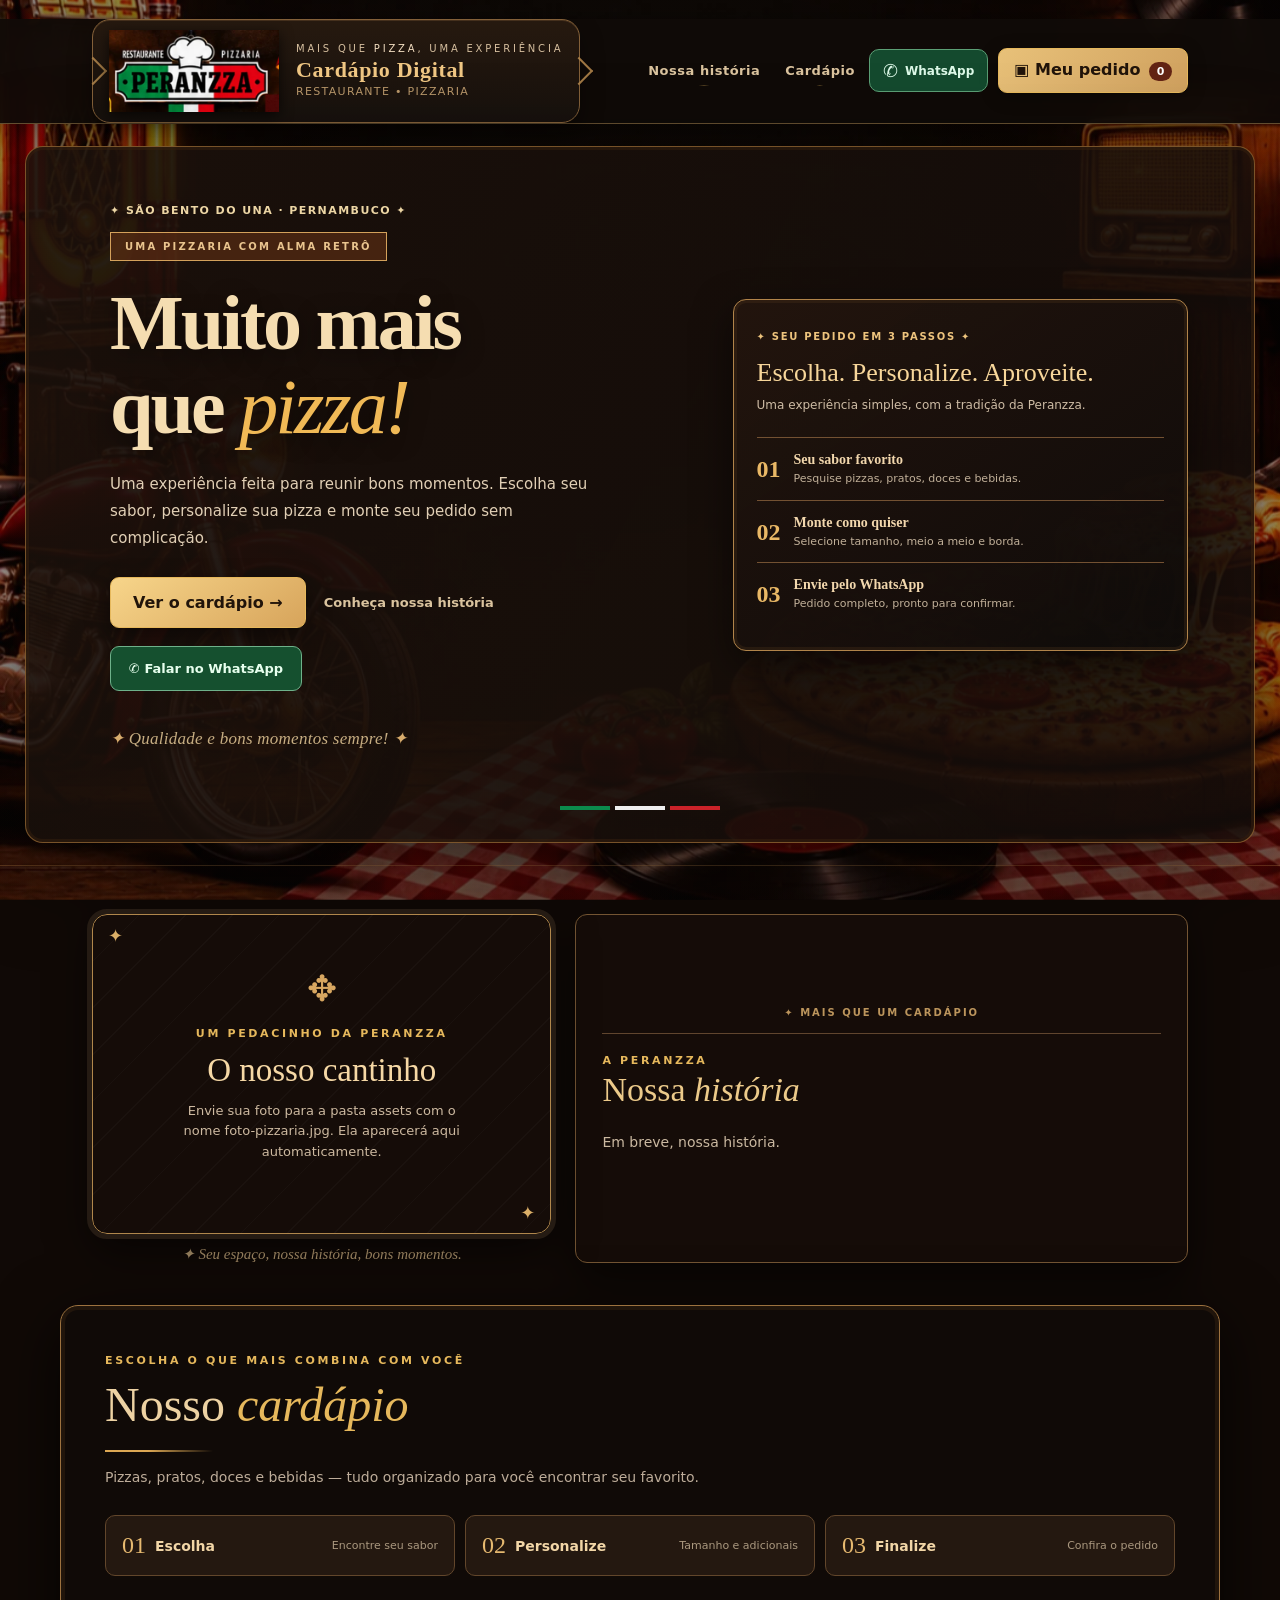
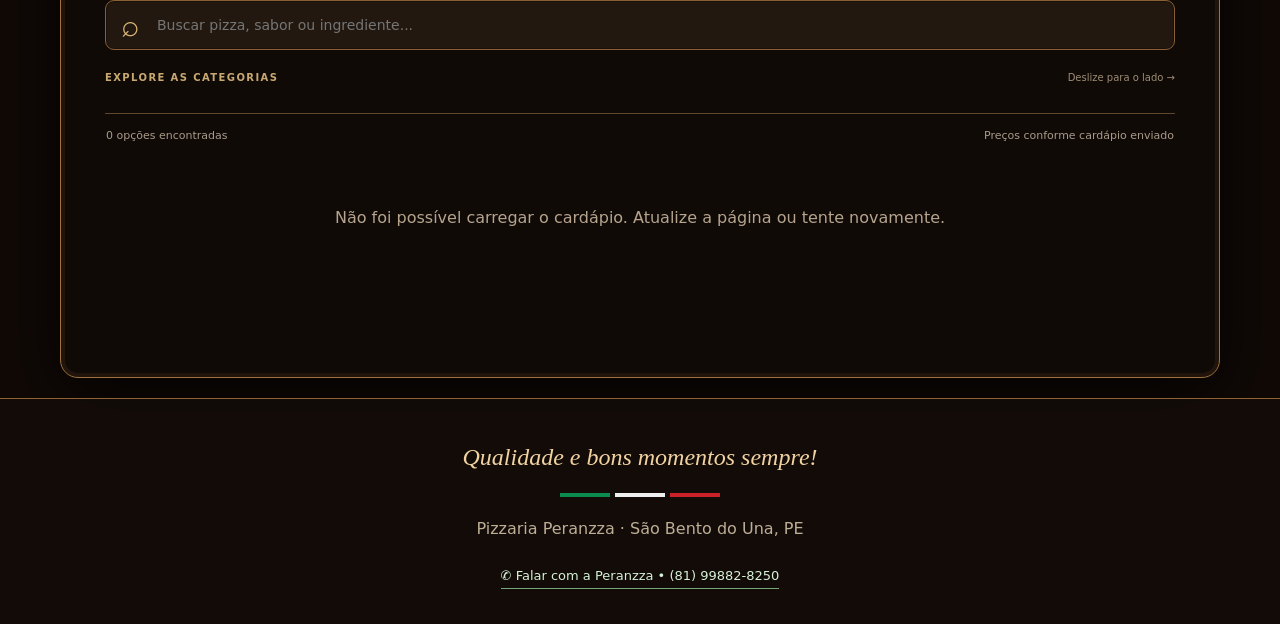
==== src/main/resources/static/index.html @ 8d39ddc9 "Primeira versao do site Pizzaria Peranzza" ====
<!doctype html>






<html lang="pt-BR"><head><meta charset="utf-8"/><meta content="width=device-width, initial-scale=1" name="viewport"/><meta content="#100e0b" name="theme-color"/><title>Peranzza | Cardápio digital</title><link href="assets/css/estilo.css" rel="stylesheet"/><link as="image" href="assets/img/cenario-retro.webp" rel="preload"/><meta content="Cardápio digital da Pizzaria Peranzza em São Bento do Una. Escolha produtos, personalize e envie seu pedido pelo WhatsApp." name="description"/><link rel="icon" type="image/webp" href="assets/img/logo.webp"/></head><body><a class="skip-link" href="#cardapio">Pular para o cardápio</a><div aria-hidden="true" class="site-ambient" id="retroScene"><img alt="" class="ambient-art" decoding="async" src="assets/img/cenario-retro.webp"/><canvas class="ambient-smoke" id="pizzaSmoke"></canvas><div class="ambient-dim"></div></div><header><div class="wrap header-wrap"><a aria-label="Peranzza, início" class="brand" href="#inicio"><span class="brand-shell"><span class="brand-mark"><img alt="Logo oficial Pizzaria Peranzza — restaurante e pizzaria" class="logo-image" src="assets/img/logo.webp"/></span><span class="brand-texts"><span class="brand-topline">Mais que <span>pizza</span>, uma experiência</span><span class="brand-title">Cardápio Digital</span><span class="brand-subline">Restaurante • Pizzaria</span></span></span></a><nav aria-label="Navegação principal" class="header-nav"><a href="#historia">Nossa história</a><a href="#cardapio">Cardápio</a></nav><div class="head-right"><a aria-label="Conversar pelo WhatsApp da Peranzza" class="whatsapp-quick" href="https://wa.me/5581998828250?text=Ol%C3%A1%21%20Gostaria%20de%20fazer%20um%20pedido%20na%20Peranzza." id="whatsappQuick" rel="noopener noreferrer" target="_blank"><span aria-hidden="true">✆</span><span class="wa-label">WhatsApp</span></a><button aria-label="Abrir carrinho" class="primary header-cart" id="cartOpen">▣ <span class="header-cart-label">Meu pedido</span> <span class="count" id="cartCount">0</span></button></div></div></header><section class="hero" id="inicio"><div class="wrap"><div class="hero-layout"><div class="hero-copy"><div class="eyebrow">✦ São Bento do Una · Pernambuco ✦</div><div class="hero-sup">UMA PIZZARIA COM ALMA RETRÔ</div><h1>Muito mais<br/>que <em>pizza!</em></h1><p>Uma experiência feita para reunir bons momentos. Escolha seu sabor, personalize sua pizza e monte seu pedido sem complicação.</p><div class="hero-actions"><button class="primary" onclick="document.getElementById('cardapio').scrollIntoView({behavior:'smooth'})">Ver o cardápio <span aria-hidden="true">→</span></button><a class="quiet-link" href="#historia">Conheça nossa história</a><a class="whatsapp-direct" href="https://wa.me/5581998828250?text=Ol%C3%A1%21%20Gostaria%20de%20fazer%20um%20pedido%20na%20Peranzza." rel="noopener noreferrer" target="_blank">✆ Falar no WhatsApp</a></div><div class="hero-detail"><span>✦</span> Qualidade e bons momentos sempre! <span>✦</span></div></div><aside aria-label="Como fazer seu pedido" class="welcome-steps"><span class="gold-kicker">✦ SEU PEDIDO EM 3 PASSOS ✦</span><h2>Escolha. Personalize. Aproveite.</h2><p>Uma experiência simples, com a tradição da Peranzza.</p><div class="welcome-feature"><span>01</span><div><strong>Seu sabor favorito</strong><small>Pesquise pizzas, pratos, doces e bebidas.</small></div></div><div class="welcome-feature"><span>02</span><div><strong>Monte como quiser</strong><small>Selecione tamanho, meio a meio e borda.</small></div></div><div class="welcome-feature"><span>03</span><div><strong>Envie pelo WhatsApp</strong><small>Pedido completo, pronto para confirmar.</small></div></div></aside></div><div class="rule hero-rule"><i></i><i></i><i></i></div></div></section><section class="story-section" id="historia"><div class="wrap"><div class="history-photo-grid"><div class="photo-wrap"><div class="photo-frame" id="photoFrame"><img alt="Foto de apresentação da Pizzaria Peranzza" hidden="" id="shopPhoto"/><div class="photo-empty" id="photoEmpty"><div class="photo-ornament">✥</div><div class="eyebrow">UM PEDACINHO DA PERANZZA</div><h2>O nosso cantinho</h2><p>Envie sua foto para a pasta assets com o nome foto-pizzaria.jpg. Ela aparecerá aqui automaticamente.</p></div><div class="photo-badge" hidden="" id="photoBadge">CONHEÇA NOSSO ESPAÇO</div></div><div class="photo-caption">✦ Seu espaço, nossa história, bons momentos.</div></div><div class="story"><div class="story-kicker">✦ MAIS QUE UM CARDÁPIO</div><div class="story-layout"><div><div class="eyebrow">A PERANZZA</div><h2>Nossa <em>história</em></h2></div><div><p id="historiaTexto">Nossa trajetória estará disponível em breve. Qualidade e bons momentos sempre!</p></div></div></div></div></div></section><main class="wrap" id="cardapio"><div class="menuhead"><div class="eyebrow">ESCOLHA O QUE MAIS COMBINA COM VOCÊ</div><h2>Nosso <em>cardápio</em></h2><p class="menu-intro">Pizzas, pratos, doces e bebidas — tudo organizado para você encontrar seu favorito.</p><div class="order-steps"><div><span>01</span><b>Escolha</b><small>Encontre seu sabor</small></div><div><span>02</span><b>Personalize</b><small>Tamanho e adicionais</small></div><div><span>03</span><b>Finalize</b><small>Confira o pedido</small></div></div><div class="search-wrap"><span aria-hidden="true">⌕</span><input aria-label="Buscar produtos" class="search" id="search" placeholder="Buscar pizza, sabor ou ingrediente..."/><button aria-label="Limpar busca" class="clear-search" hidden="" id="clearSearch" type="button">×</button></div><div class="category-hint"><span>EXPLORE AS CATEGORIAS</span><span class="scroll-hint">Deslize para o lado →</span></div><div class="tabs" id="tabs"></div><div class="results-meta"><span aria-live="polite" id="resultsMeta">Escolha seus favoritos</span><span>Preços conforme cardápio enviado</span></div></div><div class="grid" id="grid"></div></main><div class="mobile-bar" id="mobileBar"><div><small>Seu pedido</small><b><span id="mobileTotal">R$ 0,00</span> · <span id="mobileCount">0</span> itens</b></div><button class="primary" id="mobileCart">Ver carrinho →</button></div><footer class="footer"><b>Qualidade e bons momentos sempre!</b><div class="rule"><i></i><i></i><i></i></div><p>Pizzaria Peranzza · São Bento do Una, PE</p><a class="footer-whatsapp" href="https://wa.me/5581998828250?text=Ol%C3%A1%21%20Gostaria%20de%20fazer%20um%20pedido%20na%20Peranzza." rel="noopener noreferrer" target="_blank">✆ Falar com a Peranzza • (81) 99882-8250</a></footer>
<div class="overlay" hidden="" id="productOverlay"><div aria-labelledby="productTitle" aria-modal="true" class="dialog" role="dialog"><button aria-label="Fechar" class="close" onclick="hide('productOverlay')">×</button><div class="eyebrow" id="productCat"></div><h2 id="productTitle"></h2><p class="hint" id="productDesc"></p><label class="fieldlabel">Escolha o tamanho</label><div class="choices" id="sizeChoices"></div><div id="pizzaOptions"><label class="check"><input id="half" type="checkbox"/> Meio a meio</label><div hidden="" id="halfOptions"><label class="fieldlabel">Segundo sabor</label><select class="field" id="secondFlavor"></select><p class="hint">Preço pelo sabor mais caro, no mesmo tamanho.</p></div><label class="fieldlabel">Borda recheada</label><select class="field" id="edge"></select></div><div hidden="" id="panOptions"><label class="check"><input id="extraCat" type="checkbox"/> Adicional de Catupiry original (+ R$ 3,00)</label></div><div class="sumrow"><div class="qty"><button id="minus">−</button><strong id="qty">1</strong><button id="plus">+</button></div><strong class="price" id="lineTotal"></strong></div><button class="primary wide" id="addToCart">Adicionar ao carrinho</button></div></div>
<div class="overlay" hidden="" id="cartOverlay"><div aria-labelledby="cartTitle" aria-modal="true" class="dialog" role="dialog"><button aria-label="Fechar" class="close" onclick="hide('cartOverlay')">×</button><div class="eyebrow">Pedido Peranzza</div><h2 id="cartTitle">Seu carrinho</h2><div id="cartItems"></div><div class="sumrow"><b>Subtotal</b><strong class="price" id="subtotal"></strong></div><div class="notice">Finalize no WhatsApp oficial da Peranzza. O pedido é preparado neste aparelho, sem cadastro; a taxa de entrega é confirmada pela pizzaria.</div><label class="fieldlabel">Tipo de pedido</label><select class="field" id="orderType"><option>Entrega</option><option>Retirada</option></select><div class="formrow"><div><label class="fieldlabel">Nome</label><input autocomplete="name" class="field" id="customerName" placeholder="Seu nome" required=""/></div><div><label class="fieldlabel">Pagamento</label><select class="field" id="payment"><option>Pix</option><option>Dinheiro</option><option>Cartão na entrega</option></select></div><div hidden="" id="trocoWrap"><label class="fieldlabel" for="troco">Troco para quanto? (opcional)</label><input class="field" id="troco" inputmode="decimal" placeholder="Ex.: 100,00" type="text"/></div></div><div id="addressWrap"><label class="fieldlabel">Endereço de entrega</label><input autocomplete="street-address" class="field" id="address" placeholder="Rua, número e complemento"/><div class="formrow"><div><label class="fieldlabel" for="bairro">Bairro</label><input autocomplete="address-level3" class="field" id="bairro" placeholder="Seu bairro"/></div><div><label class="fieldlabel" for="referencia">Ponto de referência (opcional)</label><input class="field" id="referencia" placeholder="Próximo de..."/></div></div></div><label class="fieldlabel">Observações</label><textarea class="field" id="notes" placeholder="Alguma observação para a pizzaria?" rows="2"></textarea><button class="primary wide" id="checkout">Enviar pedido completo pelo WhatsApp ↗</button><div hidden="" id="checkoutResult"><label class="fieldlabel">Mensagem do pedido</label><textarea class="field" id="message" readonly="" rows="9"></textarea><a class="primary wide whatsapp-confirm" hidden="" href="#" id="sendWhatsApp" rel="noopener noreferrer" target="_blank">Abrir mensagem pronta no WhatsApp ↗</a><button class="pill wide" id="copy">Copiar mensagem</button><p class="hint">Revise o pedido antes de enviar. A taxa de entrega será confirmada pela pizzaria.</p><p class="hint">O WhatsApp abrirá com a mensagem preenchida. Confira e toque em <strong>Enviar</strong> no aplicativo para concluir.</p></div></div></div>
<script src="/api/configuracao.js"></script><script src="assets/js/catalogo.js"></script><script src="assets/js/interacoes.js"></script><script src="assets/js/efeitos.js"></script><script src="assets/js/pedido-whatsapp.js"></script></body></html>
---- src/main/resources/static/assets/css/estilo.css ----
:root{--bg:#100e0b;--panel:#1b1712;--panel2:#241b14;--gold:#e4b76d;--muted:#b4a697;--cream:#fff0d7;--green:#164b2d;--red:#60201a}*{box-sizing:border-box}html{scroll-behavior:smooth}body{margin:0;background:var(--bg);color:var(--cream);font-family:system-ui,-apple-system,Segoe UI,sans-serif}button,input,select,textarea{font:inherit}button{cursor:pointer}button:focus-visible,input:focus-visible,select:focus-visible{outline:2px solid #ffe4a3;outline-offset:3px}.wrap{max-width:1120px;margin:auto;padding:0 18px}header{position:sticky;top:0;z-index:30;background:#100e0bf2;border-bottom:1px solid #614529;backdrop-filter:blur(12px)}header .wrap{min-height:72px;display:flex;align-items:center;gap:14px;justify-content:space-between}.logo{font:800 25px Georgia,serif;letter-spacing:.08em;color:#f6d391}.logo span{color:#fff}.logo small{display:block;font:9px system-ui;letter-spacing:.32em;color:#c8b5a0;margin-top:3px}.head-right{display:flex;gap:10px;align-items:center}.pill,.primary{border:1px solid var(--gold);background:transparent;color:var(--gold);border-radius:9px;padding:11px 15px;font-weight:700}.primary{background:var(--gold);color:#21140a}.count{background:#632019;color:white;border-radius:100px;padding:3px 7px;font-size:11px}.hero{padding:65px 0 46px;text-align:center;border-bottom:1px solid #4e3927;background:radial-gradient(ellipse at 50% 0%,#342015 0%,#100e0b 72%)}.eyebrow{color:var(--gold);font-size:11px;letter-spacing:.24em;text-transform:uppercase;font-weight:750}.hero h1{font:normal clamp(38px,6vw,76px)/1.08 Georgia,serif;margin:13px 0;color:#f5d7a1}.hero h1 em{color:white;font-style:italic}.hero p{color:#c8b8a3;line-height:1.7;max-width:570px;margin:0 auto 23px}.rule{display:flex;gap:5px;justify-content:center;margin:22px auto}.rule i{height:5px;width:55px;background:#0b8b4d}.rule i:nth-child(2){background:#eee}.rule i:nth-child(3){background:#cb2229}.story{margin:32px auto 10px;padding:23px;border:1px solid #6b4b2a;border-radius:12px;max-width:790px;background:#1c1610}.story h2{font:28px Georgia,serif;color:var(--gold);margin:0 0 10px}.story p{margin:0;color:#c7b5a0;line-height:1.65}.menuhead{text-align:center;padding:44px 0 18px}.menuhead h2{font:38px Georgia,serif;color:var(--gold);margin:9px 0}.search{display:block;width:100%;max-width:600px;margin:16px auto 18px;padding:15px 17px;background:#211a14;border:1px solid #765531;color:white;border-radius:10px}.tabs{display:flex;gap:8px;overflow-x:auto;padding:5px 0 17px;scrollbar-width:thin}.tab{border:1px solid #62472d;border-radius:999px;background:#211913;color:#e8d4b7;padding:11px 16px;white-space:nowrap}.tab.active{background:#e4b76d;color:#21140a;border-color:#e4b76d;font-weight:750}.grid{display:grid;grid-template-columns:repeat(3,minmax(0,1fr));gap:15px;padding:10px 0 100px}.item{border:1px solid #6c4b2c;border-radius:12px;background:linear-gradient(160deg,#231a13,#16120f);padding:20px;display:flex;flex-direction:column;min-height:205px}.tag{font-size:10px;color:#d8b57e;text-transform:uppercase;letter-spacing:.1em}.item h3{font:22px Georgia,serif;color:#f5d19a;margin:12px 0 7px}.item p{font-size:13px;color:#bcae9d;line-height:1.5;margin:0 0 15px;flex:1}.item .foot{border-top:1px solid #60452c;padding-top:14px;display:flex;align-items:center;justify-content:space-between;gap:10px}.price{color:#f5d49d;font-weight:800}.add{border:1px solid #c79d5b;background:#482b1a;color:#ffdfaa;border-radius:8px;padding:9px 13px;font-weight:700}.empty{text-align:center;color:#b6a48e;grid-column:1/-1;padding:40px}.footer{border-top:1px solid #5a4029;text-align:center;padding:35px 16px;color:#bfae96}.footer b{font:italic 24px Georgia,serif;color:#e6c48c}.overlay{position:fixed;inset:0;background:#000b;z-index:70;display:flex;align-items:center;justify-content:center;padding:15px}.overlay[hidden]{display:none}.dialog{background:#1d1711;border:1px solid #b68a50;border-radius:14px;width:min(520px,100%);max-height:90vh;overflow-y:auto;padding:24px;box-shadow:0 25px 80px #000c}.dialog h2{font:31px Georgia,serif;color:var(--gold);margin:7px 0 12px}.close{float:right;border:1px solid #6d4c2d;background:#322216;color:#f7d4a6;border-radius:7px;padding:5px 11px;font-size:23px}.fieldlabel{display:block;color:#e9c48b;font-size:12px;font-weight:750;margin:19px 0 8px}.choices{display:flex;gap:7px;flex-wrap:wrap}.choice{border:1px solid #745438;background:#2e2117;color:#eee0cb;border-radius:9px;padding:11px}.choice.active{background:#dcb06e;color:#1c1209;font-weight:800}.field{width:100%;padding:13px;border:1px solid #775334;border-radius:8px;background:#130f0c;color:white}.check{display:flex;align-items:center;gap:8px;margin-top:18px;font-size:14px}.sumrow{display:flex;justify-content:space-between;align-items:center;gap:12px;margin-top:19px}.qty{display:flex;gap:14px;align-items:center}.qty button{border:1px solid #765338;background:#3b281b;color:#fff;border-radius:7px;width:34px;height:34px}.wide{width:100%;margin-top:17px}.cartline{border-bottom:1px solid #62462c;padding:13px 0}.cartline .sumrow{margin:0}.cartline small{display:block;color:#b6a38e;margin:6px 0}.cartline button{background:transparent;border:1px solid #6e4e30;border-radius:6px;color:#e4c89d;padding:5px 10px;margin:4px 5px 0 0}.hint{font-size:12px;color:#b8a58e;line-height:1.6}.notice{padding:12px;background:#2c2117;border:1px solid #6e4d2e;border-radius:8px;font-size:12px;color:#e8c79b;margin-top:12px}.formrow{display:grid;grid-template-columns:1fr 1fr;gap:12px}@media(max-width:800px){.grid{grid-template-columns:repeat(2,minmax(0,1fr))}}@media(max-width:520px){header .wrap{min-height:65px}.logo{font-size:20px}.head-right .pill{display:none}.hero{padding:46px 0 30px}.grid{grid-template-columns:1fr;gap:11px}.item{min-height:150px;padding:17px}.item h3{font-size:21px}.formrow{grid-template-columns:1fr}.dialog{padding:18px}}

/* VERSÃO PERANZZA PERSONALIZADA — elegância de cardápio retrô, sem fotos nos produtos */
:root{--bg:#0f0c09;--panel:#1c1510;--panel2:#241912;--gold:#e6b85c;--muted:#baa994;--cream:#f7ead5;--green:#0a5c36;--red:#761e16;--gold-border:#9f783e}
body{background:radial-gradient(circle at 0 900px,#28170d22,transparent 45%),#0f0c09}
.wrap{max-width:1160px;padding-inline:clamp(16px,3vw,32px)}
header{background:rgba(14,10,8,.96);border-bottom:1px solid #665031;box-shadow:0 6px 28px #0006}
header .wrap{min-height:84px}
.header-wrap{display:flex;gap:24px}
.brand{display:flex;align-items:center;flex-shrink:0;text-decoration:none;color:inherit}
.brand-shell{position:relative;display:flex;align-items:center;gap:15px;padding:10px 16px 10px 14px;border:1px solid #836039;border-radius:18px;background:linear-gradient(180deg,#26190f,#17110d);box-shadow:inset 0 1px 0 #45301d,0 10px 25px #0005}
.brand-shell:before,.brand-shell:after{content:"";position:absolute;top:50%;width:18px;height:18px;border-top:2px solid #af844b;border-right:2px solid #af844b;opacity:.9;transform:translateY(-50%) rotate(45deg)}
.brand-shell:before{left:-10px}.brand-shell:after{right:-10px}
.brand-mark{display:flex;align-items:center;justify-content:center;min-width:174px}
.logo-image{display:block;width:170px;height:auto;object-fit:contain;filter:drop-shadow(0 4px 7px #000a)}
.brand-texts{display:flex;flex-direction:column;gap:4px;min-width:0}
.brand-topline{font-size:10px;letter-spacing:.28em;text-transform:uppercase;color:#d6bf9f;white-space:nowrap}
.brand-title{font:700 22px/1.05 Georgia,serif;letter-spacing:.03em;color:#f0c784;white-space:nowrap}
.brand-subline{font-size:11px;letter-spacing:.12em;text-transform:uppercase;color:#b8976a;white-space:nowrap}
.brand-topline span,.brand-subline span{color:#f3dec1}
.header-nav a{position:relative;color:#e8cfac;text-decoration:none;font-size:14px;font-weight:600;letter-spacing:.04em;padding:8px 0}
.header-nav a:after{content:"";position:absolute;left:0;bottom:0;width:100%;height:1px;background:linear-gradient(90deg,transparent,var(--gold),transparent);transform:scaleX(.1);opacity:.3;transition:.2s}
.header-nav a:hover:after{transform:scaleX(1);opacity:1}
.header-nav{display:flex;align-items:center;gap:25px;margin-left:auto}
.header-nav a,.quiet-link{font-size:13px;color:#dac39e;text-decoration:none;font-weight:600}
.header-nav a:hover,.quiet-link:hover{color:#fff0c9}
.header-cart{white-space:nowrap;background:linear-gradient(130deg,#e8c179,#cfa05e);box-shadow:0 4px 18px #0004}
.header-cart .count{display:inline-block;margin-left:3px;background:#632414;color:#fff;min-width:23px;text-align:center}
.skip-link{position:absolute;left:-10000px;z-index:200;background:#f1c77e;color:#1c130c;padding:10px}.skip-link:focus{left:10px;top:10px}
.hero{padding:44px 0 16px;text-align:left;background:radial-gradient(ellipse at 55% 20%,#3e231347,#130e0a 62%,#100c09);border-bottom:0}
.hero-layout{display:grid;grid-template-columns:1fr 1.04fr;gap:clamp(26px,5vw,72px);align-items:center}
.hero-copy{padding:26px 0 30px}
.hero .eyebrow{font-size:11px;letter-spacing:.16em}
.hero-sup{display:inline-block;margin-top:28px;padding:8px 14px;border:1px solid #6f4f30;background:#2c1a12;color:#e9c48e;font-size:10px;letter-spacing:.22em;font-weight:700}
.hero h1{font-size:clamp(48px,6vw,86px);line-height:1.04;margin:20px 0 22px;letter-spacing:-.038em;font-weight:700;color:#f5ddb1}
.hero h1 em{font-weight:400;color:#f0b956}
.hero-copy>p{font-size:15px;line-height:1.8;color:#d0bda4;max-width:480px;margin:0 0 25px}
.hero-actions{display:flex;align-items:center;flex-wrap:wrap;gap:18px}.hero-actions .primary{padding:15px 22px}
.hero-detail{margin-top:37px;color:#c6ad82;font:italic 17px Georgia,serif;letter-spacing:.015em}.hero-detail span{color:#d8ac6d}
.photo-frame{height:370px;background:linear-gradient(150deg,#3a2819,#1b130e 58%,#302015);border:1px solid #b0874c;outline:5px solid #251b13;box-shadow:0 18px 40px #0009,inset 0 0 0 1px #554126;border-radius:15px;position:relative;overflow:hidden}
.photo-frame:before,.photo-frame:after{content:'✦';color:#dbaf68;position:absolute;z-index:2;font-size:18px}.photo-frame:before{left:15px;top:10px}.photo-frame:after{right:15px;bottom:10px}
.photo-empty{height:100%;display:flex;flex-direction:column;align-items:center;justify-content:center;text-align:center;padding:24px;background:repeating-linear-gradient(135deg,transparent 0 32px,#ffffff06 32px 33px)}
.photo-empty h2{font:33px Georgia,serif;color:#f6d8a5;margin:12px 0}.photo-empty p{color:#cdb9a0;font-size:13px;line-height:1.6;margin:0 0 18px;max-width:290px}.photo-empty small{color:#998672;font-size:10px;margin-top:14px}.photo-ornament{font:36px Georgia,serif;color:#d8a761;margin-bottom:17px}
.photo-choose{display:inline-block;border:1px solid #dcad6a;color:#f6dfb6;background:#3a2617;padding:11px 15px;border-radius:7px;cursor:pointer;font-size:12px;font-weight:700}.photo-choose:hover{background:#513421}
#shopPhoto{width:100%;height:100%;object-fit:cover;object-position:center;display:block}#shopPhoto[hidden]{display:none!important}
.photo-badge{position:absolute;bottom:18px;left:20px;background:#130d0ae8;border:1px solid #b0884e;padding:10px 13px;font:700 10px system-ui;color:#efce91;letter-spacing:.15em}
.photo-change{position:absolute;right:15px;top:14px;border:1px solid #dfba7a;color:#f4dcac;background:#170e0bdc;padding:9px 12px;border-radius:7px;cursor:pointer;font-size:11px}
.photo-caption{text-align:center;font:italic 15px Georgia,serif;color:#c1a479;margin-top:15px}
.hero-rule{margin:32px auto 3px}.rule i{height:4px;width:50px}
.story-section{background:#140f0a;padding:20px 0 12px}.story{max-width:none;margin:0 auto 20px;border:1px solid #745533;border-radius:12px;background:linear-gradient(125deg,#241710,#17110b);padding:22px 29px;box-shadow:inset 0 0 0 1px #413021}
.story-kicker{color:#bc955c;font-size:10px;font-weight:800;letter-spacing:.2em;text-align:center;padding-bottom:15px;border-bottom:1px solid #60452e;margin-bottom:20px}
.story-layout{display:grid;grid-template-columns:1fr 1.6fr;gap:25px;align-items:center}.story h2{font:normal 34px Georgia,serif;color:#ecca8a;margin:9px 0}.story h2 em{font-weight:normal}.story p{font-size:14px;color:#cbb9a1;line-height:1.9}.story-note{display:inline-block;margin-top:13px;font-size:11px;color:#9c876b}
.menuhead{text-align:left;padding:48px 0 13px}.menuhead h2{font:normal clamp(34px,4vw,48px) Georgia,serif;margin:10px 0;color:#edd2a3}.menuhead h2 em{color:var(--gold);font-weight:400}.menu-intro{max-width:720px;color:#bdac99;font-size:14px;line-height:1.7}
.order-steps{display:grid;grid-template-columns:repeat(3,1fr);gap:10px;margin:25px 0 24px}.order-steps>div{border:1px solid #62462b;border-radius:10px;background:#1d160f;padding:16px;display:flex;align-items:center;gap:9px;min-width:0;flex-wrap:wrap}.order-steps span{font:24px Georgia,serif;color:#e6b970}.order-steps b{color:#f2d6a7;font-size:14px}.order-steps small{display:block;color:#aa987f;font-size:11px;margin-left:auto}
.search-wrap{position:relative;max-width:none}.search-wrap>span{position:absolute;left:16px;top:50%;transform:translateY(-50%);font-size:31px;color:#d9b677;line-height:1}.search{max-width:none;margin:0;padding:16px 42px 16px 51px;border-color:#896037;border-radius:9px;background:#221810;font-size:14px;box-shadow:inset 0 0 0 1px #1b1009}.search:focus{border-color:#e2b45f;outline:2px solid #e2b45f33}.clear-search{position:absolute;right:9px;top:50%;transform:translateY(-50%);background:#42301f;color:#fff;border:1px solid #88643d;border-radius:6px;font-size:20px;min-width:34px;min-height:34px}
.category-hint{display:flex;justify-content:space-between;gap:10px;margin:22px 0 8px;font-size:10px;letter-spacing:.14em;font-weight:800;color:#c9a972}.scroll-hint{font-weight:500;color:#9e8d74;letter-spacing:0;text-transform:none}
.tabs{padding:5px 0 17px;gap:9px;scroll-snap-type:x proximity}.tab{border-radius:8px;border:1px solid #694e35;padding:12px 17px;scroll-snap-align:start;font-weight:600;transition:background .15s}.tab.active{background:#653020;border-color:#cb9d55;color:#ffe6b1;box-shadow:inset 0 0 0 1px #8b603a}
.results-meta{display:flex;justify-content:space-between;gap:12px;border-top:1px solid #61482d;padding:15px 1px 4px;color:#a99b8b;font-size:11px}
.grid{gap:13px;padding-top:9px}.item{border:1px solid #65472e;border-radius:10px;padding:19px;background:linear-gradient(140deg,#261b14,#18120e 75%);box-shadow:inset 0 0 0 1px #46312133;min-height:195px;transition:border-color .18s, transform .18s}.item:hover{border-color:#d2a361;transform:translateY(-2px)}.item h3{font-size:22px;margin:10px 0 6px;color:#efce90}.item p{font-size:13px;color:#c1b2a0;line-height:1.5}.item .foot{padding-top:11px}.tag{letter-spacing:.13em;color:#b99565}.add{background:#3a2415;border:1px solid #d2a361;color:#f5d4a1;white-space:nowrap}.add:hover{background:#62401f}.price{color:#f4c979}
.footer{padding:45px 16px 35px;background:#17110b}.footer b{color:#f1d2a0}
.mobile-bar{display:none}
[hidden]{display:none!important}
/* popup readability and focus */
.dialog{border:1px solid #b48c53;box-shadow:0 25px 90px #000e}.dialog .primary.wide{background:#e5b76f}
@media(max-width:800px){.header-nav{gap:14px}.brand-shell{padding:8px 12px;border-radius:16px;gap:10px}.brand-mark{min-width:142px}.logo-image{width:138px}.brand-title{font-size:18px}.brand-subline{font-size:10px;letter-spacing:.1em}.hero-layout{grid-template-columns:1fr;gap:19px}.hero-copy{padding:10px 0 0}.hero h1{font-size:58px}.photo-frame{height:300px}.order-steps small{margin:0}.story-layout{grid-template-columns:1fr;gap:0}.story h2{margin:8px 0}}
@media(max-width:520px){body{padding-bottom:82px}.header-wrap{min-height:76px!important;gap:7px}.brand{min-width:0;flex:1}.brand-shell{padding:8px 10px 8px 9px;border-radius:14px;gap:8px;width:100%}.brand-shell:before,.brand-shell:after{display:none}.brand-mark{min-width:116px}.logo-image{width:112px}.brand-texts{gap:2px}.brand-topline{font-size:8px;letter-spacing:.2em}.brand-title{font-size:14px}.brand-subline{font-size:8px;letter-spacing:.08em}.header-nav{display:none}.head-right{gap:6px}.header-cart{padding:10px 11px;font-size:12px}.header-cart-label{display:none}.hero{padding:20px 0 4px}.hero-copy{padding:14px 0 0}.hero-sup{margin-top:17px}.hero h1{font-size:clamp(46px,12vw,65px);margin:16px 0}.hero-copy>p{font-size:13px;line-height:1.7}.hero-actions{gap:12px}.hero-actions .primary{padding:12px 17px}.hero-detail{margin:22px 0 5px;font-size:15px}.photo-frame{height:236px}.photo-empty h2{font-size:26px}.photo-empty p{font-size:11px;margin-bottom:12px}.photo-ornament{font-size:25px;margin:0}.photo-empty .eyebrow{font-size:9px}.photo-empty small{font-size:9px}.photo-caption{font-size:13px}.story{padding:18px}.story h2{font-size:28px}.story p{font-size:12px;line-height:1.7}.story-kicker{font-size:9px}.menuhead{padding:37px 0 8px}.menuhead h2{font-size:35px}.menu-intro{font-size:12px}.order-steps{gap:5px;margin:19px 0}.order-steps>div{gap:3px;padding:10px 7px;flex-direction:column;text-align:center}.order-steps span{font-size:23px}.order-steps b{font-size:11px}.order-steps small{font-size:9px}.results-meta{flex-direction:column;gap:5px}.grid{grid-template-columns:1fr}.item{min-height:153px;padding:15px}.item h3{font-size:20px}.mobile-bar{position:fixed;bottom:0;left:0;right:0;display:flex;align-items:center;justify-content:space-between;gap:10px;padding:12px 17px calc(12px + env(safe-area-inset-bottom));background:#20150ef5;border-top:1px solid #a27943;z-index:50;box-shadow:0 -8px 28px #0008}.mobile-bar small{display:block;font-size:10px;color:#baa88f;margin-bottom:4px}.mobile-bar b{font-size:12px;color:#ecc787}.mobile-bar .primary{padding:12px 15px;font-size:12px}.footer{padding-bottom:40px}}
@media(prefers-reduced-motion:reduce){html{scroll-behavior:auto}.item{transition:none}}

/* Logo integrada ao cabeçalho: reduz e harmoniza no celular */
@media (max-width:520px) {
 .brand-texts{min-width:0;max-width:97px}
 .brand-topline,.brand-subline{display:none}
 .brand-title{font-size:13px!important;white-space:normal!important;line-height:1.23;letter-spacing:0}
 .brand-mark{min-width:112px}
 .logo-image{width:108px}
 .brand-shell{padding:8px 9px;min-width:0;width:auto;gap:6px}
}
@media (max-width:375px) {
 .brand-mark{min-width:94px}.logo-image{width:94px}
 .brand-title{font-size:12px!important}.header-cart{padding:8px 9px!important}
}
/* Área de foto somente editorial: visitantes não recebem botões para alterar o site */
.photo-frame{overflow:hidden}
.photo-frame img:not([hidden]){display:block;position:absolute;inset:0;height:100%;width:100%;object-fit:cover}
#photoEmpty[hidden]{display:none!important}
/* Mensagem final com envio para o WhatsApp, caso o número esteja configurado */
#sendWhatsApp{background:#167a42;color:white;border:1px solid #28a85c}
#sendWhatsApp:hover{background:#1b9250}


/* CENÁRIO RETRÔ ANIMADO — identidade Peranzza */
:root {--px-black:#120d09;--px-gold:#e1ae63;}
body { background-color:#0c0907; background-image:radial-gradient(ellipse at 5% 15%,#532c1625,transparent 42%),radial-gradient(ellipse at 95% 33%,#4f1f1125,transparent 42%); }
body::before { content:"";position:fixed;inset:0;pointer-events:none;z-index:-1;opacity:.13;background-image:url('../img/cenario-retro.webp');background-size:cover;background-position:center center;filter:brightness(.25) saturate(.65); }
.hero { position:relative;isolation:isolate;padding:44px 0 34px!important;overflow:hidden;background: radial-gradient(circle at 71% 40%,#43210c2a,transparent 45%), linear-gradient(180deg,#1b100c,#0e0907 94%)!important;border-bottom:1px solid #bd894b55!important; }
.hero:before { content:"";position:absolute;inset:12px clamp(10px,4vw,64px);pointer-events:none;border:1px solid #c48f4d40;border-radius:22px;box-shadow:inset 0 0 0 7px #0906051a; }
.hero .wrap{position:relative;z-index:2}
.hero-layout{grid-template-columns:minmax(0,1fr) minmax(340px,.91fr)!important;gap:clamp(20px,4.5vw,65px);align-items:center;}
.hero-copy{position:relative;z-index:4;padding:20px 0 28px;max-width:590px}
.hero-copy .eyebrow{letter-spacing:.13em;color:#edd6a5}
.hero h1{font-size:clamp(52px,6.1vw,92px)!important;text-shadow:0 6px 25px #0007}
.hero-copy>p{font-size:15px;color:#e1cfb5;max-width:480px}
.hero-sup{background:#411e0fe6!important;border-color:#ae7337!important}
.hero-actions .primary{box-shadow:0 8px 24px #02010177;background:linear-gradient(145deg,#f7d58a,#d7a45b)}
.scene-wrap{min-width:0;display:flex;flex-direction:column;align-items:center;gap:12px}
.scene-stage{position:relative;isolation:isolate;overflow:hidden;width:min(100%,465px);aspect-ratio:1086/1448;background:#140b08;border:1px solid #bb823e;border-radius:18px;box-shadow:0 16px 55px #000c, 0 0 0 4px #4f311733,inset 0 0 24px #e9b66122;transform:translateZ(0)}
.scene-art{position:absolute;inset:-1%;width:102%;height:102%;object-fit:cover;object-position:center;will-change:transform,opacity;transform-origin:76% 80%;animation:scene-arrive 2.5s cubic-bezier(.12,.83,.2,1) both,scene-breathe 25s ease-in-out 2.5s infinite alternate}
.scene-vignette{position:absolute;inset:0;pointer-events:none;background:linear-gradient(0deg,#08050433,transparent 18%,transparent 77%,#0805041b),linear-gradient(90deg,#0003,transparent 25%,transparent 80%,#0003);box-shadow:inset 0 0 40px #0b070833}
.pizza-smoke{position:absolute;inset:0;width:100%;height:100%;z-index:3;pointer-events:none;mix-blend-mode:screen;opacity:.82;transform:translateZ(0)}
.scene-caption{font:italic 14px/1.5 Georgia,serif;text-align:center;color:#d4b27a}
@keyframes scene-arrive{0%{opacity:0;transform:translateY(38px) scale(1.13);filter:brightness(.58)}100%{opacity:1;transform:translateY(0) scale(1.015);filter:brightness(1)}}
@keyframes scene-breathe{0%{transform:translateY(0) scale(1.015)}50%{transform:translateY(-7px) scale(1.052)}100%{transform:translateY(3px) scale(1.025)}}
.history-photo-grid{display:grid;grid-template-columns:minmax(265px,.9fr) minmax(0,1.2fr);gap:24px;align-items:stretch;margin:36px auto 6px}
.history-photo-grid .photo-wrap{min-width:0}
.history-photo-grid .photo-frame{height:320px}
.history-photo-grid .story{height:100%;margin:0;display:flex;flex-direction:column;justify-content:center;padding:26px!important}
.history-photo-grid .story-layout{grid-template-columns:1fr!important;gap:4px!important}
.history-photo-grid .story h2{margin:4px 0 16px}
.history-photo-grid .photo-caption{margin-top:11px}
.story-section{background:linear-gradient(180deg,#100c09e8,#1a110ce8)!important}
#cardapio{position:relative}
#cardapio:before{content:'';position:absolute;inset:0 -30px -65px;pointer-events:none;background:linear-gradient(90deg,#0f0a07aa,transparent 12%,transparent 88%,#0f0a07aa);z-index:-1}
.menuhead h2:after{content:' ';display:block;width:108px;height:2px;margin:18px 0 0;background:linear-gradient(90deg,#dca753,#dca753 40%,transparent)}
.item{background:linear-gradient(155deg,#24170f,#110d0a 95%);box-shadow:0 11px 28px #0003,inset 0 0 0 1px #aa74321b}
.item:hover{border-color:#e1b56b}
.item h3{color:#f1d29c}
@media(max-width:900px){
 .hero-layout{grid-template-columns:1fr!important;gap:14px!important}
 .hero-copy{max-width:720px;margin:auto;text-align:center;padding:24px 0 8px}
 .hero-copy>p{margin-inline:auto}
 .hero-actions{justify-content:center}
 .hero h1{font-size:clamp(49px,8vw,74px)!important}
 .hero-detail{text-align:center}
 .scene-stage{width:min(100%,445px)}
 .history-photo-grid{grid-template-columns:1fr}
 .history-photo-grid .photo-frame{height:290px}
 .history-photo-grid .story{margin-top:0}
}
@media(max-width:520px){
 .hero{padding:10px 0 19px!important}
 .hero:before{inset:8px 9px;border-radius:13px}
 .hero .wrap{padding-inline:20px}
 .hero-copy{padding:20px 0 12px}
 .hero h1{font-size:clamp(46px,12vw,62px)!important;margin:16px 0}
 .hero-copy>p{font-size:13px;line-height:1.7}
 .hero-detail{margin-top:17px;font-size:14px}
 .scene-stage{width:min(100%,330px);height:430px;aspect-ratio:auto;border-radius:13px}
 .scene-caption{font-size:12px}
 .scene-art{object-position:center 74%}
 .history-photo-grid{margin-top:21px;gap:16px}
 .history-photo-grid .photo-frame{height:225px}
 .history-photo-grid .story{padding:22px!important}
 .menuhead h2:after{margin:14px auto 0}
}
@media(prefers-reduced-motion:reduce){
 .scene-art{animation:none!important;opacity:1;transform:none!important;will-change:auto}
 .pizza-smoke{display:none!important}
}

/* =============================================================
   PERANZZA • CENÁRIO RETRÔ EM TODO O SITE (não é a foto da loja).
   O mesmo wallpaper permanece ao rolar; texto sempre em placas escuras.
   ============================================================= */
html{background:#100906}
body{background:#100906!important;min-height:100%;isolation:isolate}
.site-ambient{position:fixed;inset:0;pointer-events:none;overflow:hidden;z-index:0;background:#100906}
.ambient-art{position:absolute;width:100%;height:100%;inset:0;object-fit:cover;object-position:center bottom;will-change:transform;animation:wall-arrive 2.7s cubic-bezier(.17,.73,.3,1) both,wall-breathe 34s ease-in-out 2.8s infinite alternate}
.ambient-smoke{position:absolute;inset:0;width:100%;height:100%;pointer-events:none;mix-blend-mode:screen;opacity:.75;z-index:1}
.ambient-dim{position:absolute;inset:0;pointer-events:none;z-index:2;background:radial-gradient(ellipse at center,#0c0805b2 0%,#1009069a 38%,#10090633 73%),linear-gradient(180deg,#09060555 0%,#09060516 55%,#09060576 100%)}
body>.skip-link,body>header,body>.hero,body>.story-section,body>main,body>.mobile-bar,body>footer{position:relative;z-index:2}
body>.overlay{z-index:100}
header{position:sticky!important;top:0!important;background:#110b08eF!important;backdrop-filter:blur(15px)}
.hero{position:relative;padding:52px 0 52px!important;background:transparent!important;overflow:visible}
.hero:before{inset:22px max(15px,calc((100% - 1230px)/2));border:1px solid #ae793ba3;border-radius:18px;background:linear-gradient(118deg,#1b110be8,#140d0ad9);box-shadow:0 25px 90px #0009,inset 0 0 0 3px #36200e80}
.hero .wrap{position:relative;z-index:1}
.hero-layout{display:grid!important;grid-template-columns:minmax(0,1.1fr) minmax(280px,.85fr)!important;gap:clamp(14px,4vw,60px)!important;align-items:center}
.hero-copy{padding:28px 15px 25px 18px;max-width:650px}
.hero-sup{margin-top:15px;background:#5f2e15a6!important;border-color:#d4a15b!important}
.hero-copy h1{line-height:1.08!important}
.welcome-steps{border:1px solid #b1844a;background:linear-gradient(145deg,#24150edc,#0e0b09ed);border-radius:13px;padding:25px 23px;box-shadow:inset 0 0 0 3px #48301955,0 14px 38px #0008}
.welcome-steps .gold-kicker{color:#eec47d;font-weight:800;font-size:10px;letter-spacing:.17em}
.welcome-steps h2{font:normal 26px/1.16 Georgia,serif;color:#f7d69a;margin:14px 0 8px}
.welcome-steps p{font-size:12px;color:#cebca5;line-height:1.5}
.welcome-feature{display:flex;align-items:center;gap:13px;border-top:1px solid #735132;padding:14px 0 12px}
.welcome-feature>span{font:700 24px Georgia,serif;color:#e9b866}
.welcome-feature strong{display:block;font:700 14px Georgia,serif;color:#f2d7ad;margin-bottom:3px}
.welcome-feature small{display:block;font-size:11px;line-height:1.5;color:#c1b099}
.whatsapp-quick{display:inline-flex;align-items:center;gap:7px;border:1px solid #5b9f75;border-radius:10px;text-decoration:none;color:#ddf9e8;background:#144a2e;padding:10px 13px;font-size:12px;font-weight:800;white-space:nowrap}
.whatsapp-quick:hover{background:#19643c}
.whatsapp-quick span[aria-hidden]{font-size:18px}
.whatsapp-direct{display:inline-flex;align-items:center;justify-content:center;padding:14px 18px;border:1px solid #6eb18a;background:#15502f;color:#e7ffee;text-decoration:none;font-weight:800;border-radius:9px;font-size:13px}
.whatsapp-direct:hover{background:#19673b}
.footer-whatsapp{display:inline-block;margin:14px auto 0;color:#d6f2d6;text-decoration:none;border-bottom:1px solid #75a779;padding-bottom:5px;font-size:13px}
.story-section{background:transparent!important;padding:12px 0 22px}
.story,.photo-frame{background:#160e09eb!important;box-shadow:0 16px 44px #0009}
#cardapio{position:relative;background:#110b08e9;border:1px solid #9d723f;border-radius:18px;padding-bottom:10px;margin-top:14px;box-shadow:0 18px 65px #000b,inset 0 0 0 4px #a66e311d}
#cardapio:before{display:none}
.menuhead{padding-left:12px;padding-right:12px}
.item{background:linear-gradient(145deg,#2a1911f5,#170f0cf5)!important;border-color:#92663a!important}
.item p{color:#e0ccb3}
.tab{background:#2d1a11ec;border-color:#84562c}
.tab.active{background:#dfb76e}
.order-steps>div{background:#261911f1}
footer.footer{background:#130c09ec!important;margin-top:20px;border-top:1px solid #906234}
.dialog{background:#1c120cf9!important}
.whatsapp-confirm{display:block;text-align:center;text-decoration:none;margin-top:12px}
#shopPhoto{object-fit:cover}
@keyframes wall-arrive{from{opacity:.05;filter:blur(8px) brightness(.5);transform:scale(1.07)}to{opacity:1;filter:blur(0) brightness(1);transform:scale(1)}}
@keyframes wall-breathe{from{transform:scale(1)}to{transform:scale(1.035) translate3d(0,-7px,0)}}
@media(max-width:1000px){.hero-layout{grid-template-columns:1fr!important;gap:10px!important}.hero-copy{text-align:center;margin:auto}.hero-copy>p{margin-inline:auto}.hero-actions{justify-content:center}.welcome-steps{max-width:570px;margin:4px auto 12px;width:100%}.hero:before{inset:14px 13px}.hero{padding:24px 0 28px!important}}
@media(max-width:720px){.ambient-art{object-position:center bottom}.ambient-dim{background:linear-gradient(180deg,#0c070563,#0c070582 38%,#0b07057e 76%,#0b070566)}.hero-copy{padding:15px 8px!important}.hero-copy h1{font-size:clamp(40px,10vw,59px)!important}.welcome-steps{padding:19px}.brand-shell{max-width:100%}.whatsapp-quick{padding:9px 11px}.wa-label{display:none}.header-cart{padding:9px 10px}.hero-actions{gap:10px}.hero-actions .primary,.whatsapp-direct{padding:12px 14px}.history-photo-grid{grid-template-columns:1fr}.photo-wrap{max-width:100%}#cardapio{border-radius:12px;width:calc(100% - 18px);padding:0 6px 12px;margin-top:9px}}
@media(max-width:380px){.brand-title{font-size:12px!important}.logo-image{width:90px}.brand-mark{min-width:92px}.brand-shell{gap:4px;padding:7px}.whatsapp-quick{padding:8px}.header-cart{padding:8px}}
@media(prefers-reduced-motion:reduce){.ambient-art{animation:none!important;transform:none!important}.ambient-smoke{display:none!important}}
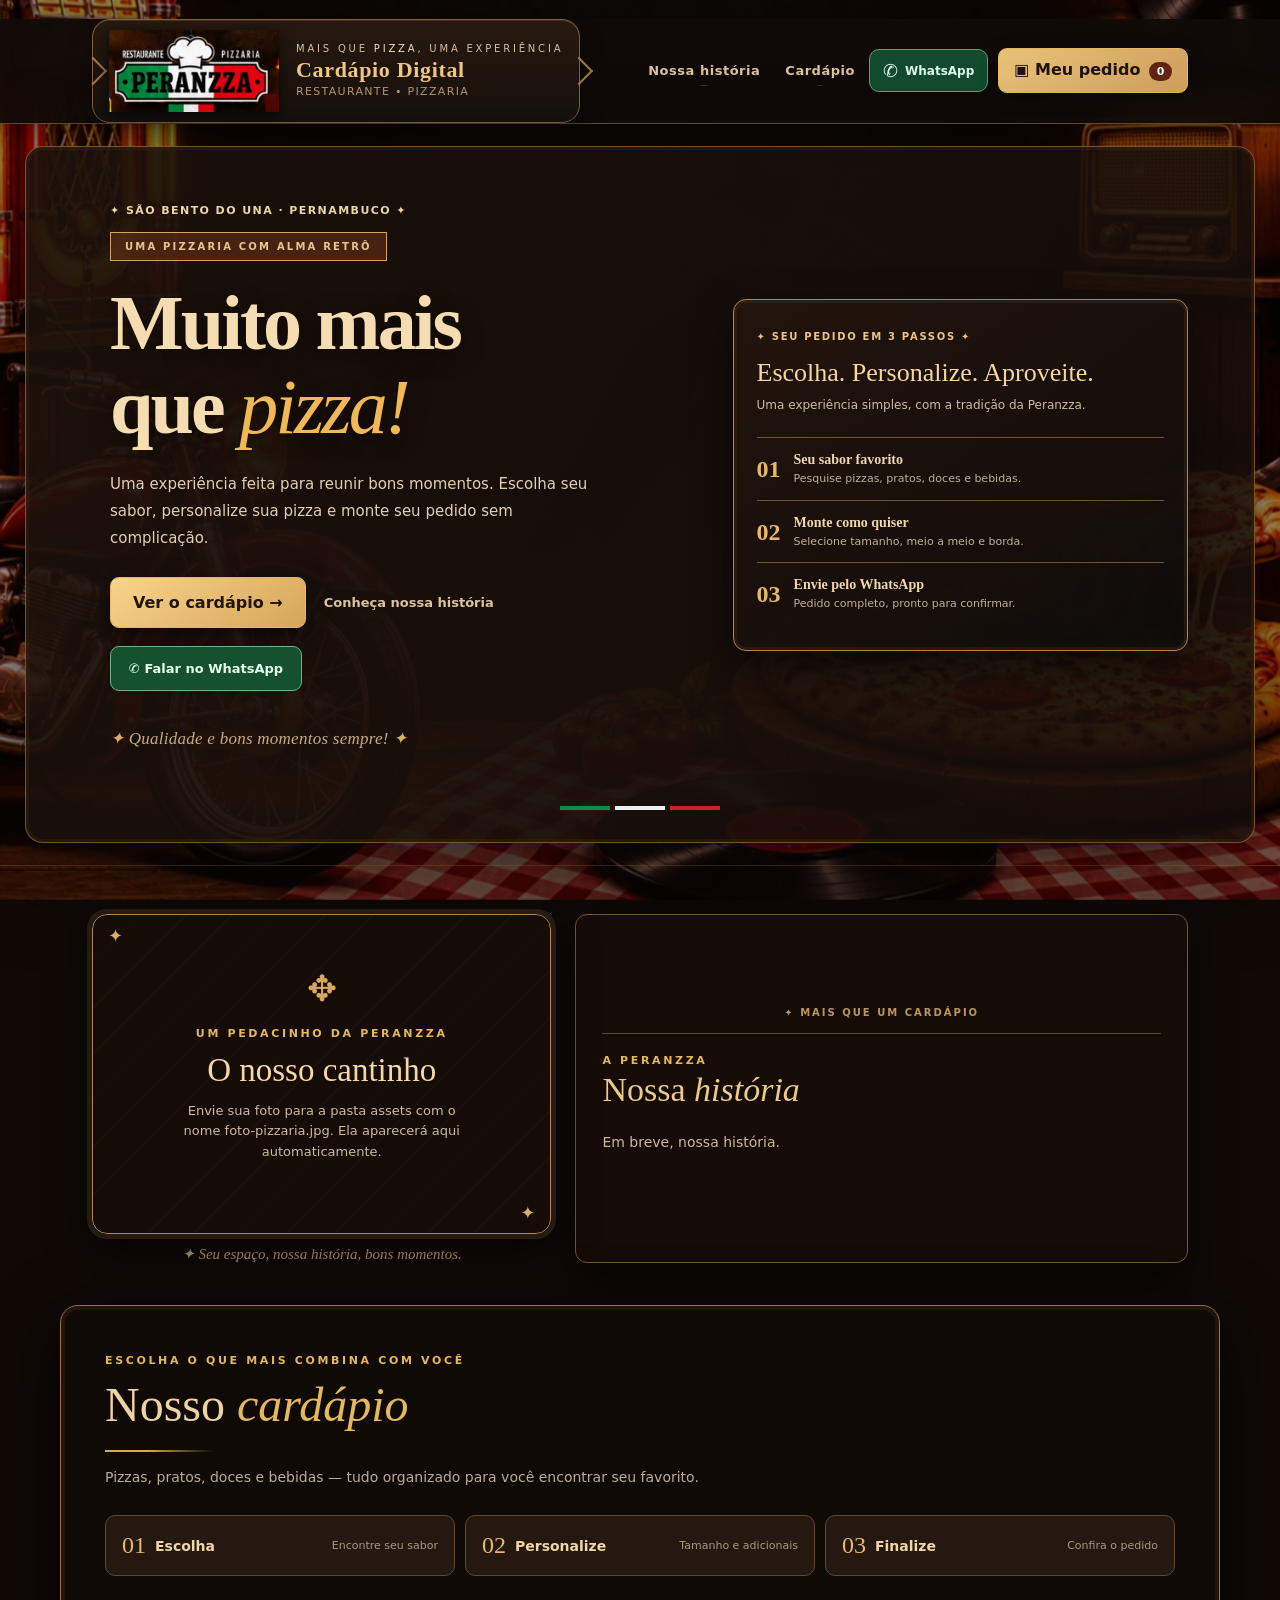
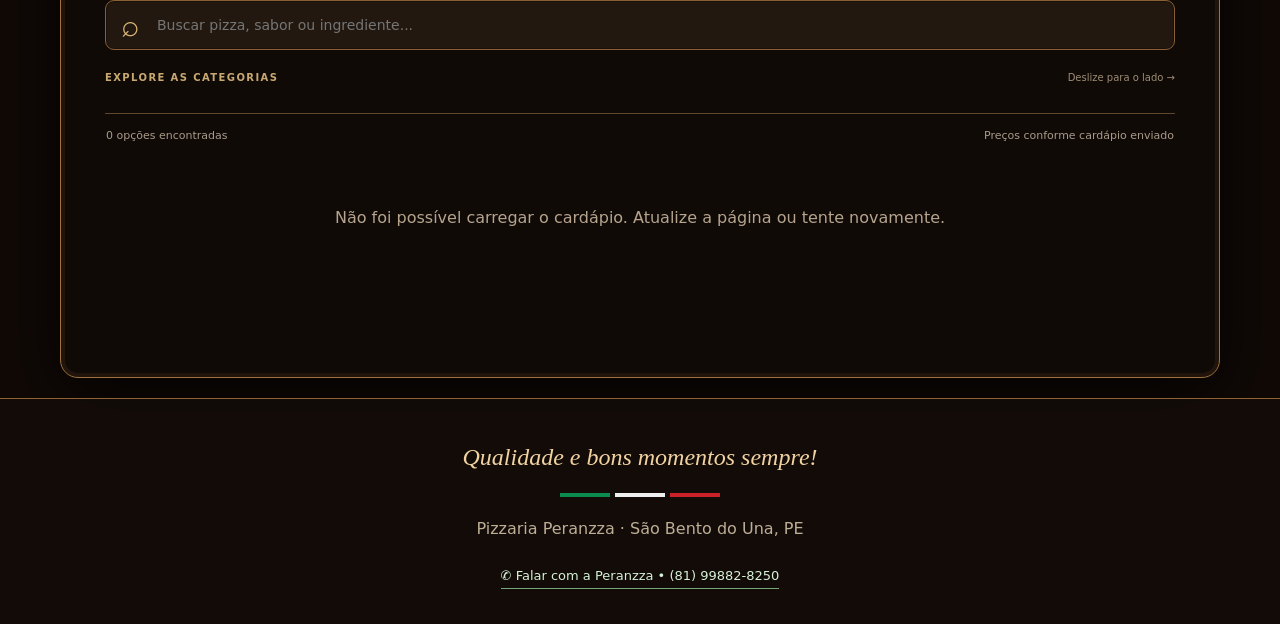
==== commit b2f071c4: "Adicionar mais itens ao carrinho" ====
--- a/src/main/resources/static/index.html
+++ b/src/main/resources/static/index.html
@@ -7,5 +7,6 @@
 
 <html lang="pt-BR"><head><meta charset="utf-8"/><meta content="width=device-width, initial-scale=1" name="viewport"/><meta content="#100e0b" name="theme-color"/><title>Peranzza | Cardápio digital</title><link href="assets/css/estilo.css" rel="stylesheet"/><link as="image" href="assets/img/cenario-retro.webp" rel="preload"/><meta content="Cardápio digital da Pizzaria Peranzza em São Bento do Una. Escolha produtos, personalize e envie seu pedido pelo WhatsApp." name="description"/><link rel="icon" type="image/webp" href="assets/img/logo.webp"/></head><body><a class="skip-link" href="#cardapio">Pular para o cardápio</a><div aria-hidden="true" class="site-ambient" id="retroScene"><img alt="" class="ambient-art" decoding="async" src="assets/img/cenario-retro.webp"/><canvas class="ambient-smoke" id="pizzaSmoke"></canvas><div class="ambient-dim"></div></div><header><div class="wrap header-wrap"><a aria-label="Peranzza, início" class="brand" href="#inicio"><span class="brand-shell"><span class="brand-mark"><img alt="Logo oficial Pizzaria Peranzza — restaurante e pizzaria" class="logo-image" src="assets/img/logo.webp"/></span><span class="brand-texts"><span class="brand-topline">Mais que <span>pizza</span>, uma experiência</span><span class="brand-title">Cardápio Digital</span><span class="brand-subline">Restaurante • Pizzaria</span></span></span></a><nav aria-label="Navegação principal" class="header-nav"><a href="#historia">Nossa história</a><a href="#cardapio">Cardápio</a></nav><div class="head-right"><a aria-label="Conversar pelo WhatsApp da Peranzza" class="whatsapp-quick" href="https://wa.me/5581998828250?text=Ol%C3%A1%21%20Gostaria%20de%20fazer%20um%20pedido%20na%20Peranzza." id="whatsappQuick" rel="noopener noreferrer" target="_blank"><span aria-hidden="true">✆</span><span class="wa-label">WhatsApp</span></a><button aria-label="Abrir carrinho" class="primary header-cart" id="cartOpen">▣ <span class="header-cart-label">Meu pedido</span> <span class="count" id="cartCount">0</span></button></div></div></header><section class="hero" id="inicio"><div class="wrap"><div class="hero-layout"><div class="hero-copy"><div class="eyebrow">✦ São Bento do Una · Pernambuco ✦</div><div class="hero-sup">UMA PIZZARIA COM ALMA RETRÔ</div><h1>Muito mais<br/>que <em>pizza!</em></h1><p>Uma experiência feita para reunir bons momentos. Escolha seu sabor, personalize sua pizza e monte seu pedido sem complicação.</p><div class="hero-actions"><button class="primary" onclick="document.getElementById('cardapio').scrollIntoView({behavior:'smooth'})">Ver o cardápio <span aria-hidden="true">→</span></button><a class="quiet-link" href="#historia">Conheça nossa história</a><a class="whatsapp-direct" href="https://wa.me/5581998828250?text=Ol%C3%A1%21%20Gostaria%20de%20fazer%20um%20pedido%20na%20Peranzza." rel="noopener noreferrer" target="_blank">✆ Falar no WhatsApp</a></div><div class="hero-detail"><span>✦</span> Qualidade e bons momentos sempre! <span>✦</span></div></div><aside aria-label="Como fazer seu pedido" class="welcome-steps"><span class="gold-kicker">✦ SEU PEDIDO EM 3 PASSOS ✦</span><h2>Escolha. Personalize. Aproveite.</h2><p>Uma experiência simples, com a tradição da Peranzza.</p><div class="welcome-feature"><span>01</span><div><strong>Seu sabor favorito</strong><small>Pesquise pizzas, pratos, doces e bebidas.</small></div></div><div class="welcome-feature"><span>02</span><div><strong>Monte como quiser</strong><small>Selecione tamanho, meio a meio e borda.</small></div></div><div class="welcome-feature"><span>03</span><div><strong>Envie pelo WhatsApp</strong><small>Pedido completo, pronto para confirmar.</small></div></div></aside></div><div class="rule hero-rule"><i></i><i></i><i></i></div></div></section><section class="story-section" id="historia"><div class="wrap"><div class="history-photo-grid"><div class="photo-wrap"><div class="photo-frame" id="photoFrame"><img alt="Foto de apresentação da Pizzaria Peranzza" hidden="" id="shopPhoto"/><div class="photo-empty" id="photoEmpty"><div class="photo-ornament">✥</div><div class="eyebrow">UM PEDACINHO DA PERANZZA</div><h2>O nosso cantinho</h2><p>Envie sua foto para a pasta assets com o nome foto-pizzaria.jpg. Ela aparecerá aqui automaticamente.</p></div><div class="photo-badge" hidden="" id="photoBadge">CONHEÇA NOSSO ESPAÇO</div></div><div class="photo-caption">✦ Seu espaço, nossa história, bons momentos.</div></div><div class="story"><div class="story-kicker">✦ MAIS QUE UM CARDÁPIO</div><div class="story-layout"><div><div class="eyebrow">A PERANZZA</div><h2>Nossa <em>história</em></h2></div><div><p id="historiaTexto">Nossa trajetória estará disponível em breve. Qualidade e bons momentos sempre!</p></div></div></div></div></div></section><main class="wrap" id="cardapio"><div class="menuhead"><div class="eyebrow">ESCOLHA O QUE MAIS COMBINA COM VOCÊ</div><h2>Nosso <em>cardápio</em></h2><p class="menu-intro">Pizzas, pratos, doces e bebidas — tudo organizado para você encontrar seu favorito.</p><div class="order-steps"><div><span>01</span><b>Escolha</b><small>Encontre seu sabor</small></div><div><span>02</span><b>Personalize</b><small>Tamanho e adicionais</small></div><div><span>03</span><b>Finalize</b><small>Confira o pedido</small></div></div><div class="search-wrap"><span aria-hidden="true">⌕</span><input aria-label="Buscar produtos" class="search" id="search" placeholder="Buscar pizza, sabor ou ingrediente..."/><button aria-label="Limpar busca" class="clear-search" hidden="" id="clearSearch" type="button">×</button></div><div class="category-hint"><span>EXPLORE AS CATEGORIAS</span><span class="scroll-hint">Deslize para o lado →</span></div><div class="tabs" id="tabs"></div><div class="results-meta"><span aria-live="polite" id="resultsMeta">Escolha seus favoritos</span><span>Preços conforme cardápio enviado</span></div></div><div class="grid" id="grid"></div></main><div class="mobile-bar" id="mobileBar"><div><small>Seu pedido</small><b><span id="mobileTotal">R$ 0,00</span> · <span id="mobileCount">0</span> itens</b></div><button class="primary" id="mobileCart">Ver carrinho →</button></div><footer class="footer"><b>Qualidade e bons momentos sempre!</b><div class="rule"><i></i><i></i><i></i></div><p>Pizzaria Peranzza · São Bento do Una, PE</p><a class="footer-whatsapp" href="https://wa.me/5581998828250?text=Ol%C3%A1%21%20Gostaria%20de%20fazer%20um%20pedido%20na%20Peranzza." rel="noopener noreferrer" target="_blank">✆ Falar com a Peranzza • (81) 99882-8250</a></footer>
 <div class="overlay" hidden="" id="productOverlay"><div aria-labelledby="productTitle" aria-modal="true" class="dialog" role="dialog"><button aria-label="Fechar" class="close" onclick="hide('productOverlay')">×</button><div class="eyebrow" id="productCat"></div><h2 id="productTitle"></h2><p class="hint" id="productDesc"></p><label class="fieldlabel">Escolha o tamanho</label><div class="choices" id="sizeChoices"></div><div id="pizzaOptions"><label class="check"><input id="half" type="checkbox"/> Meio a meio</label><div hidden="" id="halfOptions"><label class="fieldlabel">Segundo sabor</label><select class="field" id="secondFlavor"></select><p class="hint">Preço pelo sabor mais caro, no mesmo tamanho.</p></div><label class="fieldlabel">Borda recheada</label><select class="field" id="edge"></select></div><div hidden="" id="panOptions"><label class="check"><input id="extraCat" type="checkbox"/> Adicional de Catupiry original (+ R$ 3,00)</label></div><div class="sumrow"><div class="qty"><button id="minus">−</button><strong id="qty">1</strong><button id="plus">+</button></div><strong class="price" id="lineTotal"></strong></div><button class="primary wide" id="addToCart">Adicionar ao carrinho</button></div></div>
-<div class="overlay" hidden="" id="cartOverlay"><div aria-labelledby="cartTitle" aria-modal="true" class="dialog" role="dialog"><button aria-label="Fechar" class="close" onclick="hide('cartOverlay')">×</button><div class="eyebrow">Pedido Peranzza</div><h2 id="cartTitle">Seu carrinho</h2><div id="cartItems"></div><div class="sumrow"><b>Subtotal</b><strong class="price" id="subtotal"></strong></div><div class="notice">Finalize no WhatsApp oficial da Peranzza. O pedido é preparado neste aparelho, sem cadastro; a taxa de entrega é confirmada pela pizzaria.</div><label class="fieldlabel">Tipo de pedido</label><select class="field" id="orderType"><option>Entrega</option><option>Retirada</option></select><div class="formrow"><div><label class="fieldlabel">Nome</label><input autocomplete="name" class="field" id="customerName" placeholder="Seu nome" required=""/></div><div><label class="fieldlabel">Pagamento</label><select class="field" id="payment"><option>Pix</option><option>Dinheiro</option><option>Cartão na entrega</option></select></div><div hidden="" id="trocoWrap"><label class="fieldlabel" for="troco">Troco para quanto? (opcional)</label><input class="field" id="troco" inputmode="decimal" placeholder="Ex.: 100,00" type="text"/></div></div><div id="addressWrap"><label class="fieldlabel">Endereço de entrega</label><input autocomplete="street-address" class="field" id="address" placeholder="Rua, número e complemento"/><div class="formrow"><div><label class="fieldlabel" for="bairro">Bairro</label><input autocomplete="address-level3" class="field" id="bairro" placeholder="Seu bairro"/></div><div><label class="fieldlabel" for="referencia">Ponto de referência (opcional)</label><input class="field" id="referencia" placeholder="Próximo de..."/></div></div></div><label class="fieldlabel">Observações</label><textarea class="field" id="notes" placeholder="Alguma observação para a pizzaria?" rows="2"></textarea><button class="primary wide" id="checkout">Enviar pedido completo pelo WhatsApp ↗</button><div hidden="" id="checkoutResult"><label class="fieldlabel">Mensagem do pedido</label><textarea class="field" id="message" readonly="" rows="9"></textarea><a class="primary wide whatsapp-confirm" hidden="" href="#" id="sendWhatsApp" rel="noopener noreferrer" target="_blank">Abrir mensagem pronta no WhatsApp ↗</a><button class="pill wide" id="copy">Copiar mensagem</button><p class="hint">Revise o pedido antes de enviar. A taxa de entrega será confirmada pela pizzaria.</p><p class="hint">O WhatsApp abrirá com a mensagem preenchida. Confira e toque em <strong>Enviar</strong> no aplicativo para concluir.</p></div></div></div>
+<div class="overlay" hidden="" id="cartOverlay"><div aria-labelledby="cartTitle" aria-modal="true" class="dialog" role="dialog"><button aria-label="Fechar" class="close" onclick="hide('cartOverlay')">×</button><div class="eyebrow">Pedido Peranzza</div><h2 id="cartTitle">Seu carrinho</h2><div id="cartItems"></div><div class="sumrow"><b>Subtotal</b><strong class="price" id="subtotal"></strong></div><button class="add-more-items" id="addMoreItems" type="button" aria-label="Voltar ao cardápio e adicionar mais produtos ao pedido"><span class="add-more-icon" aria-hidden="true">＋</span><span><strong>Adicionar mais itens</strong><small>Voltar ao cardápio sem perder seu pedido</small></span><span class="add-more-arrow" aria-hidden="true">→</span></button>
+<div class="notice">Finalize no WhatsApp oficial da Peranzza. O pedido é preparado neste aparelho, sem cadastro; a taxa de entrega é confirmada pela pizzaria.</div><label class="fieldlabel">Tipo de pedido</label><select class="field" id="orderType"><option>Entrega</option><option>Retirada</option></select><div class="formrow"><div><label class="fieldlabel">Nome</label><input autocomplete="name" class="field" id="customerName" placeholder="Seu nome" required=""/></div><div><label class="fieldlabel">Pagamento</label><select class="field" id="payment"><option>Pix</option><option>Dinheiro</option><option>Cartão na entrega</option></select></div><div hidden="" id="trocoWrap"><label class="fieldlabel" for="troco">Troco para quanto? (opcional)</label><input class="field" id="troco" inputmode="decimal" placeholder="Ex.: 100,00" type="text"/></div></div><div id="addressWrap"><label class="fieldlabel">Endereço de entrega</label><input autocomplete="street-address" class="field" id="address" placeholder="Rua, número e complemento"/><div class="formrow"><div><label class="fieldlabel" for="bairro">Bairro</label><input autocomplete="address-level3" class="field" id="bairro" placeholder="Seu bairro"/></div><div><label class="fieldlabel" for="referencia">Ponto de referência (opcional)</label><input class="field" id="referencia" placeholder="Próximo de..."/></div></div></div><label class="fieldlabel">Observações</label><textarea class="field" id="notes" placeholder="Alguma observação para a pizzaria?" rows="2"></textarea><button class="primary wide" id="checkout">Enviar pedido completo pelo WhatsApp ↗</button><div hidden="" id="checkoutResult"><label class="fieldlabel">Mensagem do pedido</label><textarea class="field" id="message" readonly="" rows="9"></textarea><a class="primary wide whatsapp-confirm" hidden="" href="#" id="sendWhatsApp" rel="noopener noreferrer" target="_blank">Abrir mensagem pronta no WhatsApp ↗</a><button class="pill wide" id="copy">Copiar mensagem</button><p class="hint">Revise o pedido antes de enviar. A taxa de entrega será confirmada pela pizzaria.</p><p class="hint">O WhatsApp abrirá com a mensagem preenchida. Confira e toque em <strong>Enviar</strong> no aplicativo para concluir.</p></div></div></div>
 <script src="/api/configuracao.js"></script><script src="assets/js/catalogo.js"></script><script src="assets/js/interacoes.js"></script><script src="assets/js/efeitos.js"></script><script src="assets/js/pedido-whatsapp.js"></script></body></html>
--- a/src/main/resources/static/assets/css/estilo.css
+++ b/src/main/resources/static/assets/css/estilo.css
@@ -212,3 +212,15 @@
 @media(max-width:720px){.ambient-art{object-position:center bottom}.ambient-dim{background:linear-gradient(180deg,#0c070563,#0c070582 38%,#0b07057e 76%,#0b070566)}.hero-copy{padding:15px 8px!important}.hero-copy h1{font-size:clamp(40px,10vw,59px)!important}.welcome-steps{padding:19px}.brand-shell{max-width:100%}.whatsapp-quick{padding:9px 11px}.wa-label{display:none}.header-cart{padding:9px 10px}.hero-actions{gap:10px}.hero-actions .primary,.whatsapp-direct{padding:12px 14px}.history-photo-grid{grid-template-columns:1fr}.photo-wrap{max-width:100%}#cardapio{border-radius:12px;width:calc(100% - 18px);padding:0 6px 12px;margin-top:9px}}
 @media(max-width:380px){.brand-title{font-size:12px!important}.logo-image{width:90px}.brand-mark{min-width:92px}.brand-shell{gap:4px;padding:7px}.whatsapp-quick{padding:8px}.header-cart{padding:8px}}
 @media(prefers-reduced-motion:reduce){.ambient-art{animation:none!important;transform:none!important}.ambient-smoke{display:none!important}}
+
+/* Carrinho: continuar comprando sem perder os produtos */
+.add-more-items{display:flex;align-items:center;gap:12px;width:100%;margin-top:17px;padding:14px 15px;background:linear-gradient(125deg,#183a25,#14251b);color:#f6e2b8;border:1px solid #b49a5d;border-radius:12px;box-shadow:inset 0 1px 0 #ffffff12;text-align:left;transition:background .2s,border-color .2s,transform .2s}
+.add-more-items:hover{background:linear-gradient(125deg,#215133,#172d20);border-color:#f0c27e;transform:translateY(-1px)}
+.add-more-items:focus-visible{outline:3px solid #f7db9b;outline-offset:3px}
+.add-more-items .add-more-icon{display:flex;align-items:center;justify-content:center;flex:none;width:37px;height:37px;border-radius:10px;background:#d5b16b;color:#1c2015;font-size:29px;font-weight:700;line-height:1}
+.add-more-items span:nth-child(2){display:flex;flex-direction:column;gap:2px;flex:1;min-width:0}
+.add-more-items strong{font-size:15px;line-height:1.3}
+.add-more-items small{font-size:11px;line-height:1.3;color:#cbbca0}
+.add-more-items .add-more-arrow{font-size:24px;color:#e6c077;line-height:1}
+#cardapio{scroll-margin-top:90px}
+@media(max-width:520px){.add-more-items{padding:12px;gap:10px}.add-more-items strong{font-size:14px}.add-more-items .add-more-icon{width:33px;height:33px;font-size:25px}}
